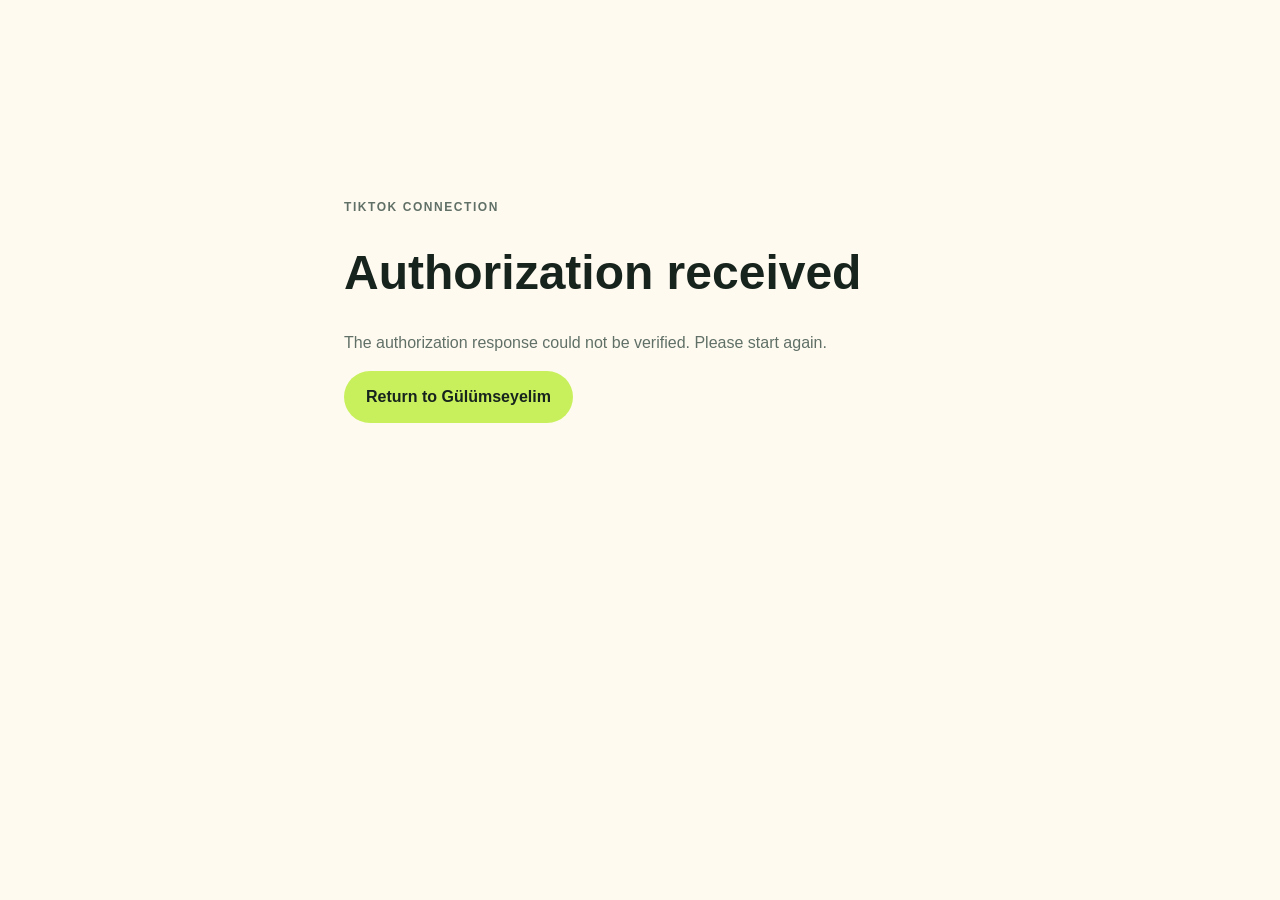
==== callback.html @ 390e980e "Add TikTok review-ready static site Co-authored-by: copilot-swe-agent[bot] <198982749+Copilot@users." ====
<!doctype html>
<html lang="en">
  <head><meta charset="utf-8"><meta name="viewport" content="width=device-width, initial-scale=1"><title>TikTok connection | Gülümseyelim</title><link rel="stylesheet" href="styles.css"></head>
  <body>
    <main class="callback">
      <p class="eyebrow">TikTok connection</p><h1>Authorization received</h1>
      <p id="callback-message">Checking the authorization response…</p>
      <a class="button button-primary" href="index.html">Return to Gülümseyelim</a>
    </main>
    <script>
      const params = new URLSearchParams(location.search);
      const message = document.querySelector("#callback-message");
      const expected = sessionStorage.getItem("tiktok_oauth_state");
      if (params.get("error")) message.textContent = "TikTok did not grant access. You can return and try again.";
      else if (!params.get("code") || !expected || params.get("state") !== expected) message.textContent = "The authorization response could not be verified. Please start again.";
      else message.textContent = "TikTok authorization succeeded. A secure server must now exchange this code for tokens; no client secret is used in this page.";
      sessionStorage.removeItem("tiktok_oauth_state");
    </script>
  </body>
</html>
---- styles.css ----
:root{--ink:#17231d;--muted:#607067;--mint:#dff4e7;--lime:#c8f05d;--cream:#fffaf0;--line:#dce7df}*{box-sizing:border-box}body{margin:0;color:var(--ink);background:var(--cream);font:16px/1.6 Arial,sans-serif}.site-header{max-width:1120px;margin:auto;padding:28px 24px;display:flex;justify-content:space-between;align-items:center}.brand{color:var(--ink);font-size:1.35rem;font-weight:700;text-decoration:none}.brand span{color:#85bd4c;margin-left:4px}nav{display:flex;gap:22px;align-items:center}nav a,.legal a{color:var(--ink);text-decoration:underline;text-underline-offset:3px}.hero{max-width:1120px;margin:70px auto 110px;padding:0 24px}.eyebrow{color:#52815c;font-size:.75rem;font-weight:700;letter-spacing:.13em;text-transform:uppercase}.hero h1{font-size:clamp(3.6rem,10vw,8rem);line-height:.9;letter-spacing:-.07em;max-width:800px;margin:20px 0}.lead{color:var(--muted);font-size:1.3rem;max-width:560px;margin:28px 0 35px}.button{border:0;border-radius:999px;display:inline-block;padding:13px 22px;font-weight:700;text-decoration:none;cursor:pointer}.button-primary{background:var(--lime);color:var(--ink)}.button-dark{background:var(--ink);color:#fff}.features{max-width:1120px;margin:0 auto 100px;padding:0 24px;display:grid;grid-template-columns:repeat(3,1fr);gap:22px}.features article{border-top:1px solid var(--line);padding-top:18px}.icon{font-size:1.6rem;color:#70a947}.features h2{margin:12px 0 4px}.features p,.connect-card p,.legal{color:var(--muted)}.connect-card{max-width:1120px;margin:0 auto 100px;padding:50px;display:grid;grid-template-columns:1fr 1fr;gap:50px;background:var(--mint);border-radius:24px}.connect-card h2{font-size:2.5rem;line-height:1.05;margin:12px 0}.connect-card form{display:flex;flex-direction:column;gap:8px}.connect-card label{font-weight:700;font-size:.9rem}.connect-card input{border:1px solid #aac8b2;border-radius:8px;padding:12px;background:#fff;font-size:1rem}.connect-card .button{align-self:flex-start;margin-top:8px}.form-help,.status{font-size:.85rem!important}.status{min-height:1.4em;font-weight:700}.site-footer{border-top:1px solid var(--line);max-width:1120px;margin:auto;padding:24px;display:flex;justify-content:space-between;color:var(--muted);font-size:.9rem}.site-footer nav a{color:var(--muted)}.legal{max-width:760px;margin:70px auto 110px;padding:0 24px}.legal h1{color:var(--ink);font-size:3.5rem;line-height:1;margin:18px 0 35px}.legal h2{color:var(--ink);margin:38px 0 5px}.callback{max-width:640px;margin:18vh auto;padding:24px}.callback h1{font-size:3rem;line-height:1}.callback p{color:var(--muted)}@media(max-width:700px){.site-header,.site-footer{align-items:flex-start;gap:15px;flex-direction:column}.hero{margin-top:45px}.features,.connect-card{grid-template-columns:1fr}.connect-card{padding:28px;gap:20px}.legal{margin-top:40px}}
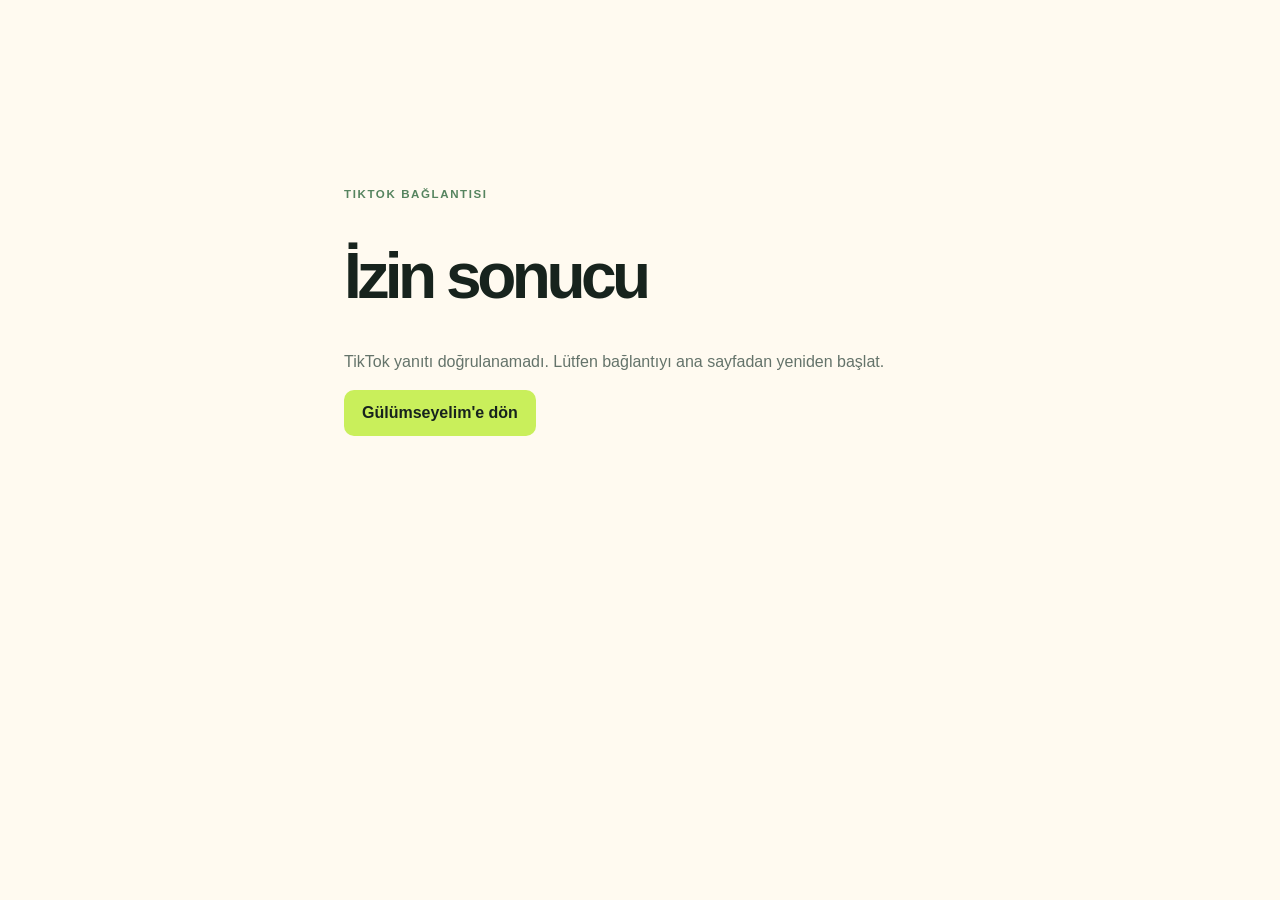
==== commit 84905fa8: "App Review ekranındaki koşulları" ====
--- a/callback.html
+++ b/callback.html
@@ -1,19 +1,19 @@
 <!doctype html>
 <html lang="en">
-  <head><meta charset="utf-8"><meta name="viewport" content="width=device-width, initial-scale=1"><title>TikTok connection | Gülümseyelim</title><link rel="stylesheet" href="styles.css"></head>
+  <head><meta charset="utf-8"><meta name="viewport" content="width=device-width, initial-scale=1"><title>TikTok bağlantısı | Gülümseyelim</title><link rel="stylesheet" href="styles.css"></head>
   <body>
     <main class="callback">
-      <p class="eyebrow">TikTok connection</p><h1>Authorization received</h1>
-      <p id="callback-message">Checking the authorization response…</p>
-      <a class="button button-primary" href="index.html">Return to Gülümseyelim</a>
+      <p class="eyebrow">TikTok bağlantısı</p><h1>İzin sonucu</h1>
+      <p id="callback-message">TikTok yanıtı kontrol ediliyor…</p>
+      <a class="button button-primary" href="index.html">Gülümseyelim'e dön</a>
     </main>
     <script>
       const params = new URLSearchParams(location.search);
       const message = document.querySelector("#callback-message");
       const expected = sessionStorage.getItem("tiktok_oauth_state");
-      if (params.get("error")) message.textContent = "TikTok did not grant access. You can return and try again.";
-      else if (!params.get("code") || !expected || params.get("state") !== expected) message.textContent = "The authorization response could not be verified. Please start again.";
-      else message.textContent = "TikTok authorization succeeded. A secure server must now exchange this code for tokens; no client secret is used in this page.";
+      if (params.get("error")) message.textContent = "TikTok izin vermedi. Ana sayfaya dönüp tekrar deneyebilirsin.";
+      else if (!params.get("code") || !expected || params.get("state") !== expected) message.textContent = "TikTok yanıtı doğrulanamadı. Lütfen bağlantıyı ana sayfadan yeniden başlat.";
+      else message.textContent = "TikTok izni başarıyla alındı. Bu demo akışında yetkilendirme kodu doğrulandı; gizli anahtar tarayıcıya gönderilmedi.";
       sessionStorage.removeItem("tiktok_oauth_state");
     </script>
   </body>
--- a/styles.css
+++ b/styles.css
@@ -1 +1,92 @@
-:root{--ink:#17231d;--muted:#607067;--mint:#dff4e7;--lime:#c8f05d;--cream:#fffaf0;--line:#dce7df}*{box-sizing:border-box}body{margin:0;color:var(--ink);background:var(--cream);font:16px/1.6 Arial,sans-serif}.site-header{max-width:1120px;margin:auto;padding:28px 24px;display:flex;justify-content:space-between;align-items:center}.brand{color:var(--ink);font-size:1.35rem;font-weight:700;text-decoration:none}.brand span{color:#85bd4c;margin-left:4px}nav{display:flex;gap:22px;align-items:center}nav a,.legal a{color:var(--ink);text-decoration:underline;text-underline-offset:3px}.hero{max-width:1120px;margin:70px auto 110px;padding:0 24px}.eyebrow{color:#52815c;font-size:.75rem;font-weight:700;letter-spacing:.13em;text-transform:uppercase}.hero h1{font-size:clamp(3.6rem,10vw,8rem);line-height:.9;letter-spacing:-.07em;max-width:800px;margin:20px 0}.lead{color:var(--muted);font-size:1.3rem;max-width:560px;margin:28px 0 35px}.button{border:0;border-radius:999px;display:inline-block;padding:13px 22px;font-weight:700;text-decoration:none;cursor:pointer}.button-primary{background:var(--lime);color:var(--ink)}.button-dark{background:var(--ink);color:#fff}.features{max-width:1120px;margin:0 auto 100px;padding:0 24px;display:grid;grid-template-columns:repeat(3,1fr);gap:22px}.features article{border-top:1px solid var(--line);padding-top:18px}.icon{font-size:1.6rem;color:#70a947}.features h2{margin:12px 0 4px}.features p,.connect-card p,.legal{color:var(--muted)}.connect-card{max-width:1120px;margin:0 auto 100px;padding:50px;display:grid;grid-template-columns:1fr 1fr;gap:50px;background:var(--mint);border-radius:24px}.connect-card h2{font-size:2.5rem;line-height:1.05;margin:12px 0}.connect-card form{display:flex;flex-direction:column;gap:8px}.connect-card label{font-weight:700;font-size:.9rem}.connect-card input{border:1px solid #aac8b2;border-radius:8px;padding:12px;background:#fff;font-size:1rem}.connect-card .button{align-self:flex-start;margin-top:8px}.form-help,.status{font-size:.85rem!important}.status{min-height:1.4em;font-weight:700}.site-footer{border-top:1px solid var(--line);max-width:1120px;margin:auto;padding:24px;display:flex;justify-content:space-between;color:var(--muted);font-size:.9rem}.site-footer nav a{color:var(--muted)}.legal{max-width:760px;margin:70px auto 110px;padding:0 24px}.legal h1{color:var(--ink);font-size:3.5rem;line-height:1;margin:18px 0 35px}.legal h2{color:var(--ink);margin:38px 0 5px}.callback{max-width:640px;margin:18vh auto;padding:24px}.callback h1{font-size:3rem;line-height:1}.callback p{color:var(--muted)}@media(max-width:700px){.site-header,.site-footer{align-items:flex-start;gap:15px;flex-direction:column}.hero{margin-top:45px}.features,.connect-card{grid-template-columns:1fr}.connect-card{padding:28px;gap:20px}.legal{margin-top:40px}}
+:root {
+  --ink: #17231d;
+  --muted: #64736a;
+  --cream: #fffaf0;
+  --paper: #fff;
+  --mint: #e4f3e8;
+  --lime: #c9ef5b;
+  --blue: #1877f2;
+  --pink: #f04e75;
+  --line: #dce7df;
+}
+
+* { box-sizing: border-box; }
+html { scroll-behavior: smooth; }
+body { margin: 0; color: var(--ink); background: var(--cream); font: 16px/1.5 Arial, sans-serif; }
+a { color: inherit; }
+.site-header, main, .site-footer { max-width: 1080px; margin: auto; }
+.site-header { padding: 22px 24px; display: flex; justify-content: space-between; align-items: center; }
+.brand { display: inline-flex; gap: 9px; align-items: center; color: var(--ink); font-size: 1.18rem; font-weight: 800; text-decoration: none; }
+.brand-mark { display: grid; width: 31px; height: 31px; place-items: center; color: var(--ink); background: var(--lime); border-radius: 50%; font-size: 1.3rem; line-height: 1; }
+nav { display: flex; gap: 20px; align-items: center; }
+nav a { color: var(--muted); font-size: .9rem; font-weight: 700; text-decoration: none; }
+nav a:hover, nav a:focus-visible { color: var(--ink); }
+.hero { padding: 70px 24px 84px; border-bottom: 1px solid var(--line); }
+.eyebrow { margin: 0 0 12px; color: #56845f; font-size: .72rem; font-weight: 800; letter-spacing: .14em; text-transform: uppercase; }
+.hero h1 { max-width: 630px; margin: 0; font-size: clamp(3.2rem, 9vw, 7rem); line-height: .88; letter-spacing: -.08em; }
+.lead { max-width: 520px; margin: 28px 0 30px; color: var(--muted); font-size: 1.12rem; }
+.button { display: inline-flex; gap: 10px; align-items: center; justify-content: center; min-height: 46px; padding: 11px 18px; border: 0; border-radius: 10px; font-weight: 800; text-decoration: none; cursor: pointer; }
+.button-primary { background: var(--lime); }
+.button-dark { width: 100%; color: #fff; background: var(--ink); }
+.accounts { padding: 68px 24px 78px; }
+.section-heading { display: flex; justify-content: space-between; align-items: end; margin-bottom: 22px; }
+.section-heading h2 { margin: 0; font-size: 2rem; letter-spacing: -.05em; }
+.account-count { padding: 5px 10px; color: #56845f; background: var(--mint); border-radius: 20px; font-size: .78rem; font-weight: 800; }
+.account-grid { display: grid; grid-template-columns: repeat(2, 1fr); gap: 18px; }
+.account-card { display: flex; gap: 18px; min-height: 240px; padding: 25px; border: 1px solid var(--line); border-radius: 18px; background: var(--paper); }
+.tiktok-card { background: #fdf2f5; border-color: #f4dce3; }
+.platform-icon { flex: 0 0 44px; display: grid; width: 44px; height: 44px; place-items: center; color: #fff; border-radius: 12px; font-size: 1.7rem; font-weight: 900; }
+.facebook-icon { background: var(--blue); font-family: Arial, sans-serif; }
+.tiktok-icon { background: #161616; }
+.platform-name { margin: 0 0 9px; color: var(--muted); font-size: .75rem; font-weight: 800; letter-spacing: .1em; text-transform: uppercase; }
+.account-card h3 { margin: 0 0 10px; font-size: 1.45rem; line-height: 1.1; }
+.account-card p:not(.platform-name) { min-height: 48px; margin: 0 0 17px; color: var(--muted); }
+.button-facebook { color: #fff; background: var(--blue); }
+.button-tiktok { color: #fff; background: #161616; }
+.connect-card { display: grid; grid-template-columns: 1fr 1fr; gap: 56px; padding: 48px; border-radius: 20px; background: var(--mint); }
+.connect-card h2 { margin: 0 0 14px; font-size: 2.8rem; line-height: .95; letter-spacing: -.06em; }
+.connect-intro > p:not(.eyebrow) { max-width: 360px; color: var(--muted); }
+.check-list { padding: 0; margin: 25px 0 0; list-style: none; color: #45684d; font-size: .9rem; font-weight: 700; }
+.check-list li { margin: 9px 0; }
+.check-list li::before { content: "✓"; display: inline-grid; width: 21px; height: 21px; margin-right: 8px; place-items: center; color: #fff; background: #70a947; border-radius: 50%; font-size: .75rem; }
+.connect-card form { display: flex; flex-direction: column; gap: 8px; }
+.connect-card label { margin-top: 5px; font-size: .82rem; font-weight: 800; }
+.connect-card input { width: 100%; padding: 13px 12px; border: 1px solid #aac8b2; border-radius: 9px; color: var(--ink); background: #fff; font: inherit; }
+.connect-card input:focus { outline: 3px solid rgba(23, 35, 29, .15); border-color: var(--ink); }
+.form-help, .status { margin: 0 0 7px; color: var(--muted); font-size: .78rem; }
+.status { min-height: 1.2em; color: #8b3c22; font-weight: 700; }
+.review-section { padding: 78px 24px 0; }
+.review-grid { display: grid; grid-template-columns: repeat(3, 1fr); gap: 14px; }
+.review-card { padding: 22px; border: 1px solid var(--line); border-radius: 14px; background: var(--paper); }
+.step-number { color: #56845f; font-size: .75rem; font-weight: 900; letter-spacing: .08em; }
+.review-card h3 { margin: 24px 0 8px; font-size: 1.15rem; }
+.review-card p { margin: 0; color: var(--muted); font-size: .9rem; }
+.demo-flow { display: flex; flex-wrap: wrap; gap: 10px; align-items: center; margin-top: 20px; padding: 16px 18px; color: #45684d; background: var(--mint); border-radius: 10px; font-size: .88rem; }
+.demo-flow strong { color: var(--ink); }
+.legal { max-width: 760px; margin: 70px auto 110px; padding: 0 24px; }
+.legal h1 { margin: 18px 0 35px; font-size: clamp(2.8rem, 8vw, 4.5rem); line-height: .95; letter-spacing: -.07em; }
+.legal h2 { margin: 38px 0 5px; font-size: 1.35rem; }
+.legal p { color: var(--muted); }
+.callback { max-width: 640px; margin: 18vh auto; padding: 24px; }
+.callback h1 { font-size: clamp(2.7rem, 8vw, 4rem); line-height: .95; letter-spacing: -.07em; }
+.callback p:not(.eyebrow) { color: var(--muted); }
+.help-strip { display: flex; gap: 16px; align-items: center; margin: 70px 24px; padding: 22px; border-top: 1px solid var(--line); border-bottom: 1px solid var(--line); }
+.help-icon { display: grid; flex: 0 0 35px; width: 35px; height: 35px; place-items: center; border: 2px solid var(--ink); border-radius: 50%; font-weight: 800; }
+.help-strip h2 { margin: 0; font-size: 1.05rem; }
+.help-strip p { margin: 2px 0 0; color: var(--muted); font-size: .9rem; }
+.text-link { margin-left: auto; color: var(--ink); font-weight: 800; text-decoration: none; white-space: nowrap; }
+.site-footer { display: flex; justify-content: space-between; padding: 24px; border-top: 1px solid var(--line); color: var(--muted); font-size: .82rem; }
+.site-footer p { margin: 0; }
+.site-footer nav a { font-size: .82rem; font-weight: 400; }
+@media (max-width: 700px) {
+  .site-header { align-items: flex-start; }
+  .site-header nav { gap: 12px; }
+  .hero { padding-top: 48px; padding-bottom: 60px; }
+  .hero h1 { font-size: clamp(3.1rem, 16vw, 5rem); }
+  .account-grid, .connect-card, .review-grid { grid-template-columns: 1fr; }
+  .connect-card { gap: 30px; padding: 28px 22px; }
+  .connect-card h2 { font-size: 2.35rem; }
+  .review-section { padding-top: 58px; }
+  .help-strip, .site-footer { align-items: flex-start; flex-wrap: wrap; }
+  .text-link { margin-left: 51px; }
+}
